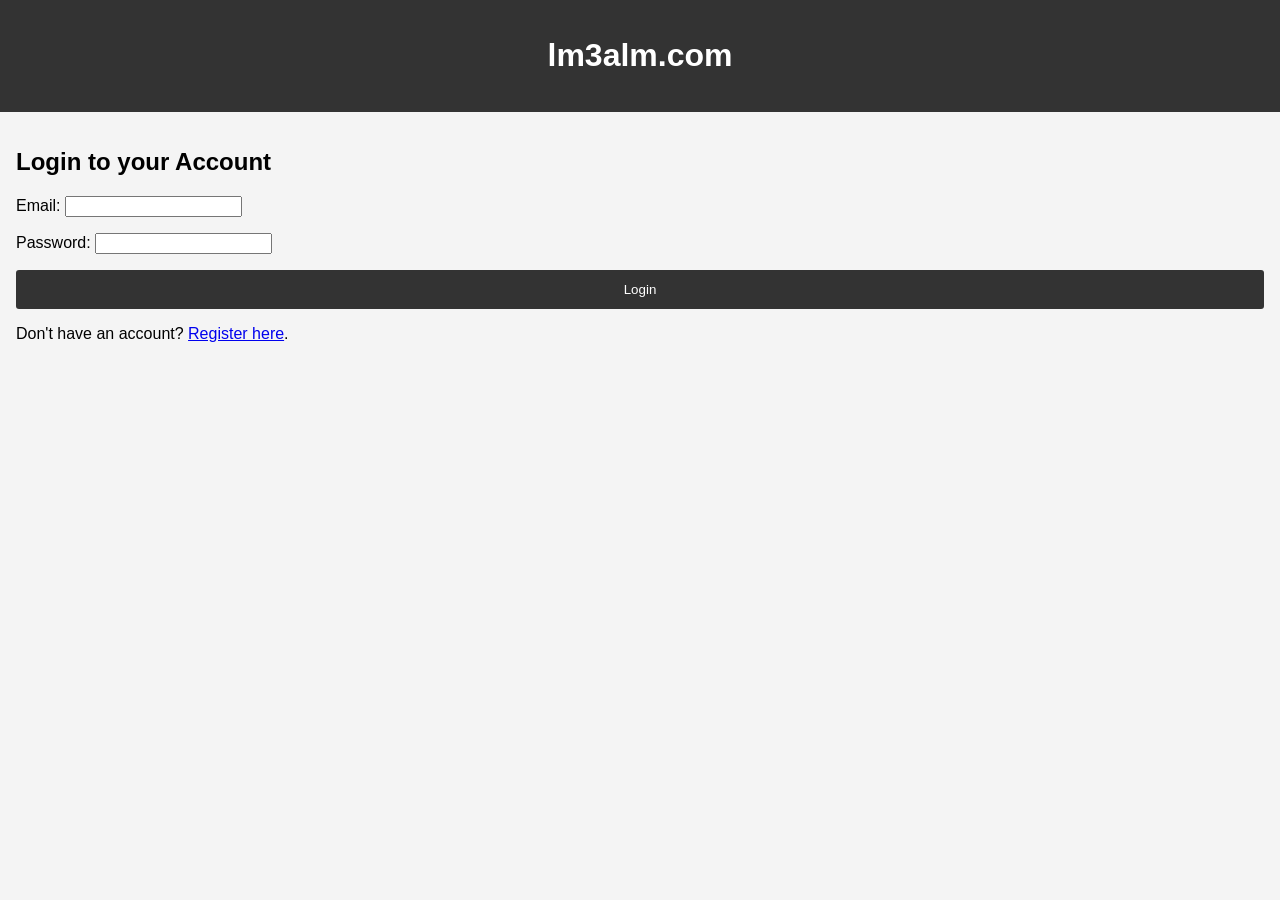
==== frontend/login.html @ 68993879 "feat: Implement user registration and login This commit adds the user registration and login functio" ====
<!DOCTYPE html>
<html lang="en">
<head>
    <meta charset="UTF-8">
    <meta name="viewport" content="width=device-width, initial-scale=1.0">
    <title>Login - lm3alm.com</title>
    <link rel="stylesheet" href="style.css">
</head>
<body>
    <header>
        <h1><a href="/" style="text-decoration: none; color: white;">lm3alm.com</a></h1>
    </header>
    <main>
        <section id="login-section">
            <h2>Login to your Account</h2>
            <form id="login-form">
                <div class="form-group">
                    <label for="email">Email:</label>
                    <input type="email" id="email" name="email" required>
                </div>
                <div class="form-group">
                    <label for="password">Password:</label>
                    <input type="password" id="password" name="password" required>
                </div>
                <button type="submit">Login</button>
            </form>
            <p>Don't have an account? <a href="register.html">Register here</a>.</p>
        </section>
    </main>
    <script src="login.js"></script>
</body>
</html>
---- frontend/style.css ----
body {
    font-family: sans-serif;
    margin: 0;
    background-color: #f4f4f4;
}

header {
    background-color: #333;
    color: white;
    padding: 1rem;
    text-align: center;
}

main {
    padding: 1rem;
}

#search-section {
    background-color: white;
    padding: 2rem;
    border-radius: 5px;
    box-shadow: 0 2px 5px rgba(0,0,0,0.1);
}

.form-group {
    margin-bottom: 1rem;
}

label {.
    display: block;
    margin-bottom: 0.5rem;
}

select {
    width: 100%;
    padding: 0.5rem;
    border: 1px solid #ccc;
    border-radius: 3px;
}

button {
    width: 100%;
    padding: 0.75rem;
    background-color: #333;
    color: white;
    border: none;
    border-radius: 3px;
    cursor: pointer;
}

button:hover {
    background-color: #555;
}

nav {
    position: absolute;
    top: 1rem;
    right: 1rem;
}

nav a {
    color: white;
    text-decoration: none;
    margin-left: 1rem;
    padding: 0.5rem 1rem;
    border: 1px solid white;
    border-radius: 5px;
}

nav a:hover {
    background-color: white;
    color: #333;
}
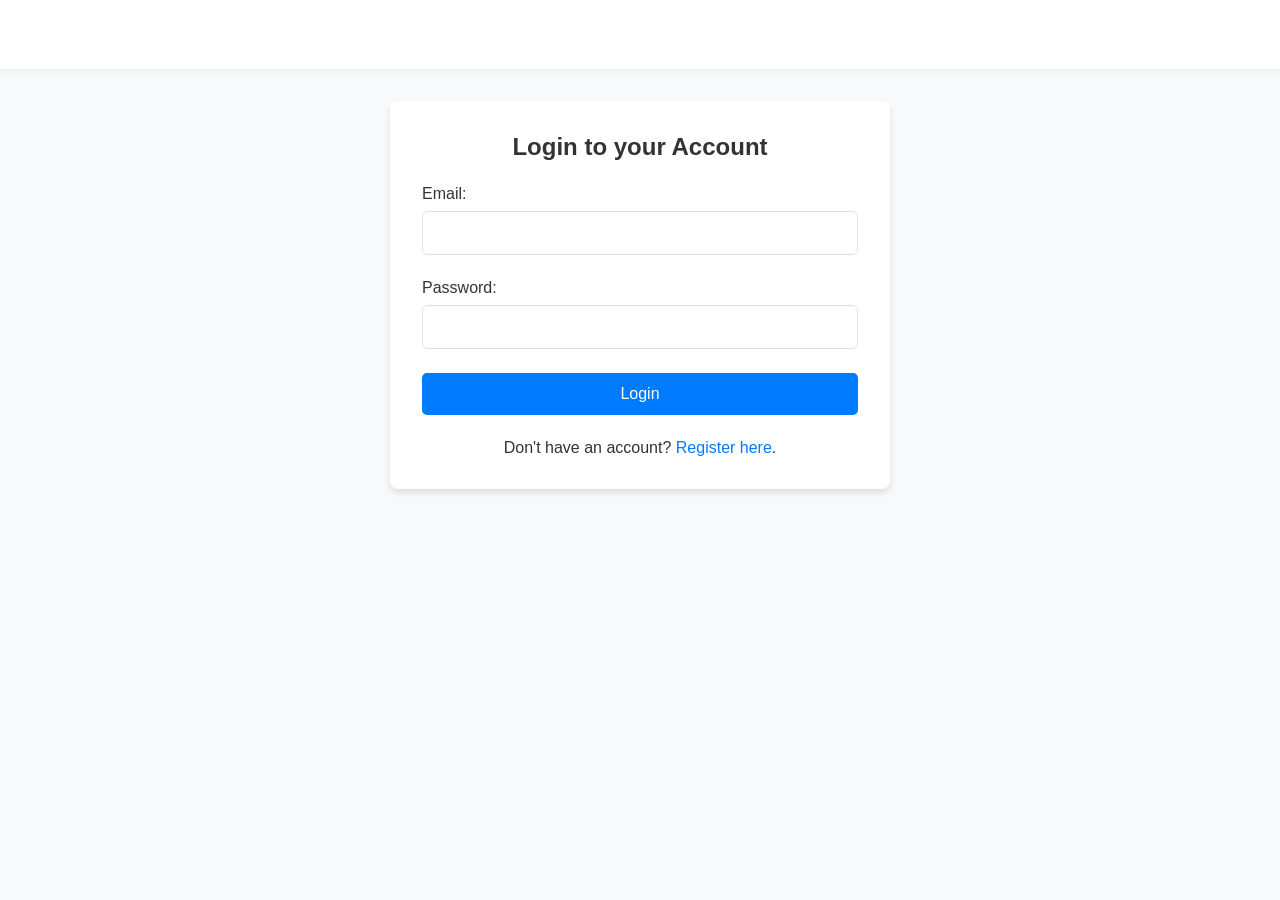
==== commit a5a60cf9: "feat: Modernize website design This commit introduces a complete redesign of the website's frontend " ====
--- a/frontend/login.html
+++ b/frontend/login.html
@@ -11,6 +11,7 @@
         <h1><a href="/" style="text-decoration: none; color: white;">lm3alm.com</a></h1>
     </header>
     <main>
+    <div class="container">
         <section id="login-section">
             <h2>Login to your Account</h2>
             <form id="login-form">
@@ -26,6 +27,7 @@
             </form>
             <p>Don't have an account? <a href="register.html">Register here</a>.</p>
         </section>
+    </div>
     </main>
     <script src="login.js"></script>
 </body>
--- a/frontend/style.css
+++ b/frontend/style.css
@@ -1,73 +1,137 @@
-body {
-    font-family: sans-serif;
-    margin: 0;
-    background-color: #f4f4f4;
+/* CSS Variables for easy theme management */
+:root {
+    --primary-color: #007bff;
+    --secondary-color: #6c757d;
+    --background-color: #f8f9fa;
+    --text-color: #333;
+    --light-text-color: #fff;
+    --border-color: #dee2e6;
+    --font-family: -apple-system, BlinkMacSystemFont, "Segoe UI", Roboto, "Helvetica Neue", Arial, sans-serif;
 }
 
+/* Global Styles */
+* {
+    box-sizing: border-box;
+    margin: 0;
+    padding: 0;
+}
+
+body {
+    font-family: var(--font-family);
+    background-color: var(--background-color);
+    color: var(--text-color);
+    display: flex;
+    flex-direction: column;
+    min-height: 100vh;
+}
+
+/* Layout Container */
+.container {
+    width: 100%;
+    max-width: 500px;
+    margin: 2rem auto;
+    padding: 2rem;
+    background-color: #fff;
+    border-radius: 8px;
+    box-shadow: 0 4px 6px rgba(0, 0, 0, 0.1);
+}
+
+/* Header and Navigation */
 header {
-    background-color: #333;
-    color: white;
-    padding: 1rem;
+    background-color: #fff;
+    padding: 1rem 2rem;
+    box-shadow: 0 2px 4px rgba(0, 0, 0, 0.05);
+    display: flex;
+    justify-content: space-between;
+    align-items: center;
+}
+
+header h1 a {
+    color: var(--primary-color);
+    text-decoration: none;
+    font-size: 1.5rem;
+}
+
+nav a {
+    color: var(--primary-color);
+    text-decoration: none;
+    margin-left: 1rem;
+    padding: 0.5rem 1rem;
+    border: 1px solid var(--primary-color);
+    border-radius: 5px;
+    transition: background-color 0.3s, color 0.3s;
+}
+
+nav a:hover {
+    background-color: var(--primary-color);
+    color: var(--light-text-color);
+}
+
+/* Form Styles */
+h2 {
+    margin-bottom: 1.5rem;
     text-align: center;
 }
 
-main {
-    padding: 1rem;
+.form-group {
+    margin-bottom: 1.5rem;
 }
 
-#search-section {
-    background-color: white;
-    padding: 2rem;
-    border-radius: 5px;
-    box-shadow: 0 2px 5px rgba(0,0,0,0.1);
+label {
+    display: block;
+    margin-bottom: 0.5rem;
+    font-weight: 500;
 }
 
-.form-group {
-    margin-bottom: 1rem;
+input[type="text"],
+input[type="email"],
+input[type="password"],
+select {
+    width: 100%;
+    padding: 0.75rem;
+    border: 1px solid var(--border-color);
+    border-radius: 5px;
+    font-size: 1rem;
 }
 
-label {.
-    display: block;
-    margin-bottom: 0.5rem;
+input[type="text"]:focus,
+input[type="email"]:focus,
+input[type="password"]:focus,
+select:focus {
+    outline: none;
+    border-color: var(--primary-color);
+    box-shadow: 0 0 0 3px rgba(0, 123, 255, 0.25);
 }
 
-select {
-    width: 100%;
-    padding: 0.5rem;
-    border: 1px solid #ccc;
-    border-radius: 3px;
-}
-
+/* Button Styles */
 button {
     width: 100%;
     padding: 0.75rem;
-    background-color: #333;
-    color: white;
+    background-color: var(--primary-color);
+    color: var(--light-text-color);
     border: none;
-    border-radius: 3px;
+    border-radius: 5px;
+    font-size: 1rem;
+    font-weight: 500;
     cursor: pointer;
+    transition: background-color 0.3s;
 }
 
 button:hover {
-    background-color: #555;
+    background-color: #0056b3; /* Darker shade of primary color */
 }
 
-nav {
-    position: absolute;
-    top: 1rem;
-    right: 1rem;
+/* Links */
+p {
+    text-align: center;
+    margin-top: 1.5rem;
 }
 
-nav a {
-    color: white;
+a {
+    color: var(--primary-color);
     text-decoration: none;
-    margin-left: 1rem;
-    padding: 0.5rem 1rem;
-    border: 1px solid white;
-    border-radius: 5px;
 }
 
-nav a:hover {
-    background-color: white;
-    color: #333;
+a:hover {
+    text-decoration: underline;
 }
